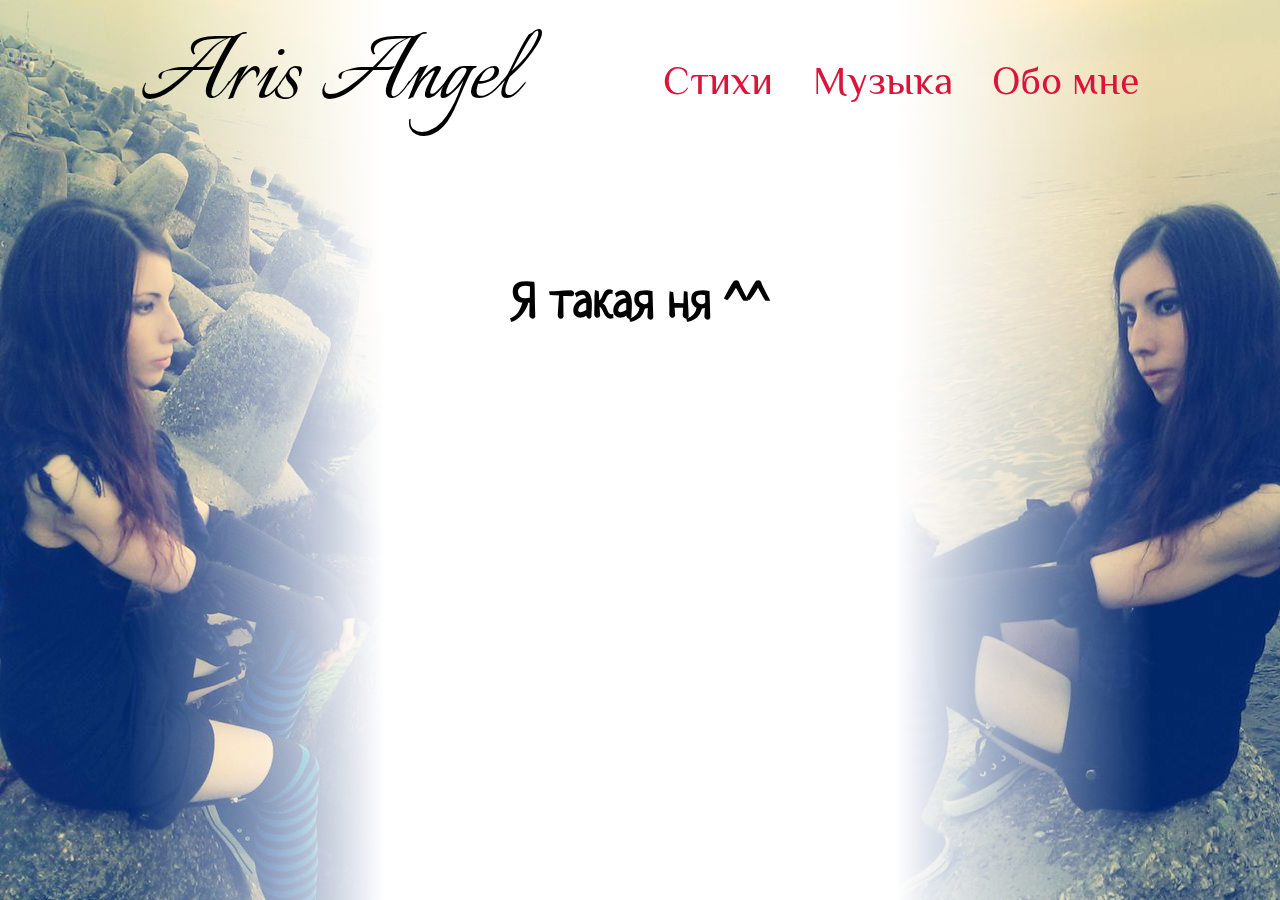
==== about.html @ 9e195725 "добавил 2 страници и настроил ссылки" ====
<!DOCTYPE html>
<html>

<head>
  <meta charset="utf-8">
  <title>Aris Angel</title>
  <link rel="stylesheet" href="css/normalize.css">
  <link rel="stylesheet" href="css/style.css">  
  <link href="https://fonts.googleapis.com/css?family=Cuprum|Italianno|Philosopher|Neucha" rel="stylesheet">
</head>  

<body>

<div class="left-back">
  <img  src="img/img-1-mirror.jpg" alt="">
</div>
<div class="right-back">
  <img  src="img/img-2.jpg" alt="">
</div>
<div class="overlay"></div>
<header class="main-header">
  <nav class="clearfix container">
    <div class="logo">Aris Angel</div>
    <ul class="main-menu">
      <li><a href="index.html">Cтихи</a></li>
      <li><a href="Music.html">Музыка</a></li>
      <li><a href="About.html">Обо мне</a></li>
    </ul>
  </nav>  
</header>

<main class="container">
  <h1 class="about">Я такая ня ^^</h1>
</main>

</body>

</html>
---- css/style.css ----
body {
  /*background:
  url("../img/img-1-mirror.jpg") top left fixed no-repeat,
  url("../img/img-2.jpg") top right fixed no-repeat;*/
 
}

.left-back, .right-back {
  position: fixed;  
   width: 50%;
  height: 100%;
  
}

.left-back { 
  top: 0;
  left: 0;
}

.right-back {
  top: 0;
  right: 0;
}
.right-back img {
  position: fixed;
  right: -150px;
}

.overlay { 
  position: fixed;
  top: 0;
  left: 0;
  width: 100%;
  height: 100%;
  background: linear-gradient(to right,
    transparent 10%, white 30% , white 70%, transparent 90%)
}

.container {
  width: 1000px;
  margin: 0 auto;
}

.clearfix::after {
  content: "";
  display: table;
  clear: both;
}



.main-header {
  margin-top: 15px; 
  margin-bottom: 30px;
  position: relative;
  
  
}
.logo {
  
  float:left;
  font-family: "Italianno", serif;
  font-size: 110px;
}

.main-menu {
  float: right;
  margin: 0;
  margin-top: 43px;
  padding: 0;
  list-style: none;
}

.main-menu li {
  display: inline-block;
  margin-right: 35px;  
  font-family: "Philosopher", sans-serif;
  font-size: 40px;  
  
}
.main-menu li:last-child {
  margin-right: 0;
}

.main-menu a {
  text-decoration: none;
  color: crimson;
}

main {
  position: relative;
  display: flex;
  flex-wrap: wrap;
  justify-content: space-between;
}

main div {
  display: inline-block;
  padding: 5px;
  margin-bottom: 10px;
}

main div:hover > b {
  text-shadow: 1px 1px 1px  crimson;
}

main  b, main span {
  display: block;
  text-align: center;  
}

main b {
  font-family: "Cuprum", serif;
  font-size: 20px;
}

main span {
  font-size: 14px;
  color: gray
}

main article {  
  display: none;
  position: absolute;
  top: 200px;
  left: 35%;
  z-index: 3;
  font-family: "Philosopher", serif;
  font-size: 20px;
  
}

main > div:hover + article {
  display: block;
}

h1.about, h1.music {
  margin: 100px auto;
  display: block;
  font-family: "Neucha", sans-serif;
  font-size: 50px; 
}
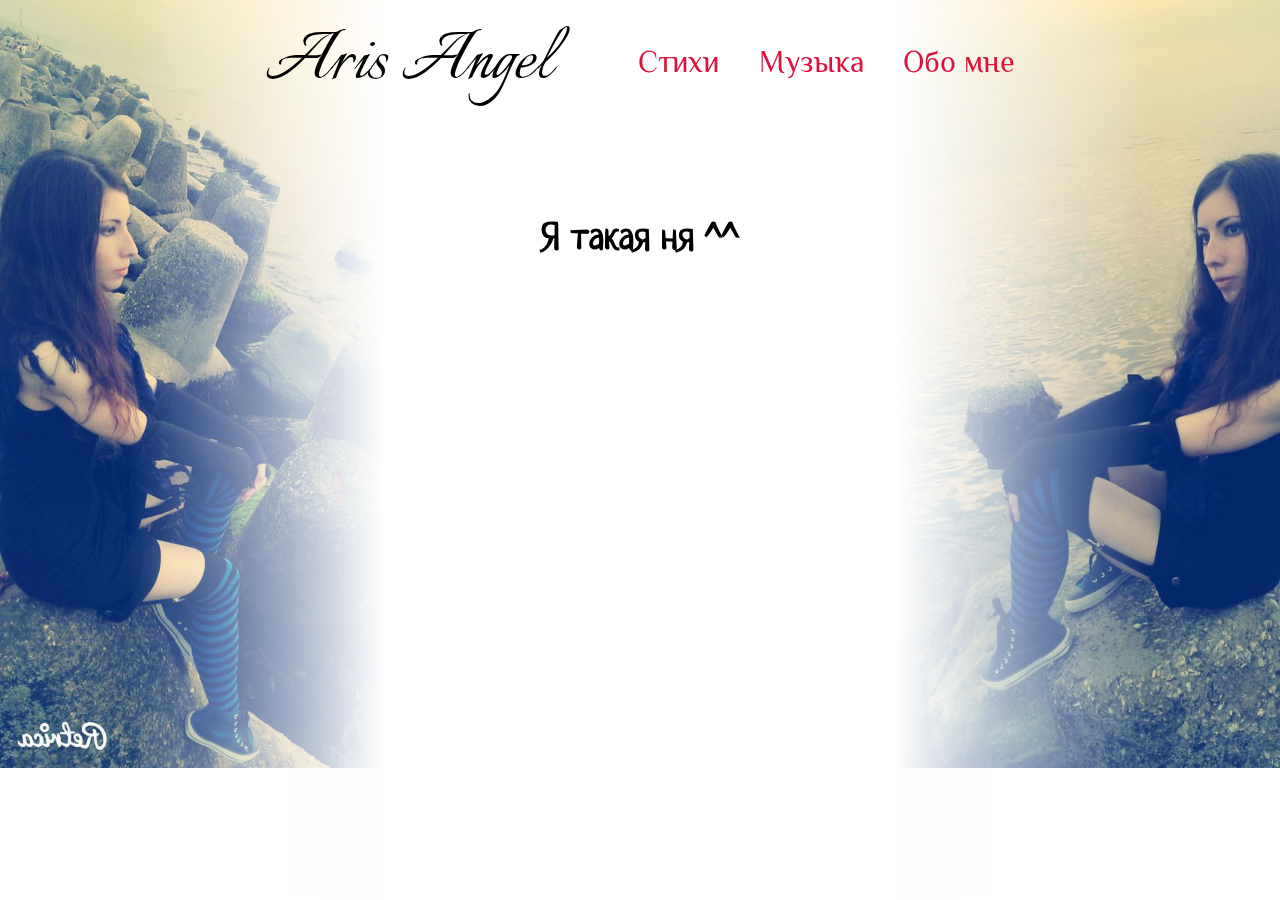
==== commit 8c6c721b: "исправил ссылки" ====
--- a/about.html
+++ b/about.html
@@ -18,13 +18,14 @@
   <img  src="img/img-2.jpg" alt="">
 </div>
 <div class="overlay"></div>
+
 <header class="main-header">
   <nav class="clearfix container">
     <div class="logo">Aris Angel</div>
     <ul class="main-menu">
       <li><a href="index.html">Cтихи</a></li>
-      <li><a href="Music.html">Музыка</a></li>
-      <li><a href="About.html">Обо мне</a></li>
+      <li><a href="music.html">Музыка</a></li>
+      <li><a href="about.html">Обо мне</a></li>
     </ul>
   </nav>  
 </header>
--- a/css/style.css
+++ b/css/style.css
@@ -1,15 +1,18 @@
 body {
+  overflow: hidden;
   /*background:
   url("../img/img-1-mirror.jpg") top left fixed no-repeat,
-  url("../img/img-2.jpg") top right fixed no-repeat;*/
- 
+  url("../img/img-2.jpg") top right fixed no-repeat;*/ 
+}
+
+img {
+  height: 768px;
 }
 
 .left-back, .right-back {
   position: fixed;  
    width: 50%;
-  height: 100%;
-  
+  height: 100%;  
 }
 
 .left-back { 
@@ -21,6 +24,7 @@
   top: 0;
   right: 0;
 }
+
 .right-back img {
   position: fixed;
   right: -150px;
@@ -32,12 +36,11 @@
   left: 0;
   width: 100%;
   height: 100%;
-  background: linear-gradient(to right,
-    transparent 10%, white 30% , white 70%, transparent 90%)
+  background: linear-gradient(to right, transparent 10%, white 30%, white 70%, transparent 90%);
 }
 
 .container {
-  width: 1000px;
+  width: 750px;
   margin: 0 auto;
 }
 
@@ -47,26 +50,22 @@
   clear: both;
 }
 
+.main-header {
+  position: relative;
+  margin-top: 15px; 
+  margin-bottom: 30px;    
+}
 
-
-.main-header {
-  margin-top: 15px; 
-  margin-bottom: 30px;
-  position: relative;
-  
-  
-}
-.logo {
-  
+.logo {  
   float:left;
   font-family: "Italianno", serif;
-  font-size: 110px;
+  font-size: 83px;
 }
 
 .main-menu {
   float: right;
   margin: 0;
-  margin-top: 43px;
+  margin-top: 30px;
   padding: 0;
   list-style: none;
 }
@@ -75,9 +74,9 @@
   display: inline-block;
   margin-right: 35px;  
   font-family: "Philosopher", sans-serif;
-  font-size: 40px;  
-  
+  font-size: 30px;    
 }
+
 .main-menu li:last-child {
   margin-right: 0;
 }
@@ -101,7 +100,7 @@
 }
 
 main div:hover > b {
-  text-shadow: 1px 1px 1px  crimson;
+  text-shadow: 1px 1px 1px crimson;
 }
 
 main  b, main span {
@@ -111,23 +110,23 @@
 
 main b {
   font-family: "Cuprum", serif;
-  font-size: 20px;
+  font-size: 15px;
 }
 
 main span {
-  font-size: 14px;
+  font-size: 11px;
   color: gray
 }
 
 main article {  
   display: none;
   position: absolute;
-  top: 200px;
-  left: 35%;
+  top: 150px;
+  left: 33%;
   z-index: 3;
+  
   font-family: "Philosopher", serif;
-  font-size: 20px;
-  
+  font-size: 15px;  
 }
 
 main > div:hover + article {
@@ -135,11 +134,8 @@
 }
 
 h1.about, h1.music {
-  margin: 100px auto;
   display: block;
+  margin: 75px auto;  
   font-family: "Neucha", sans-serif;
-  font-size: 50px; 
-}
-
-
-
+  font-size: 38px; 
+}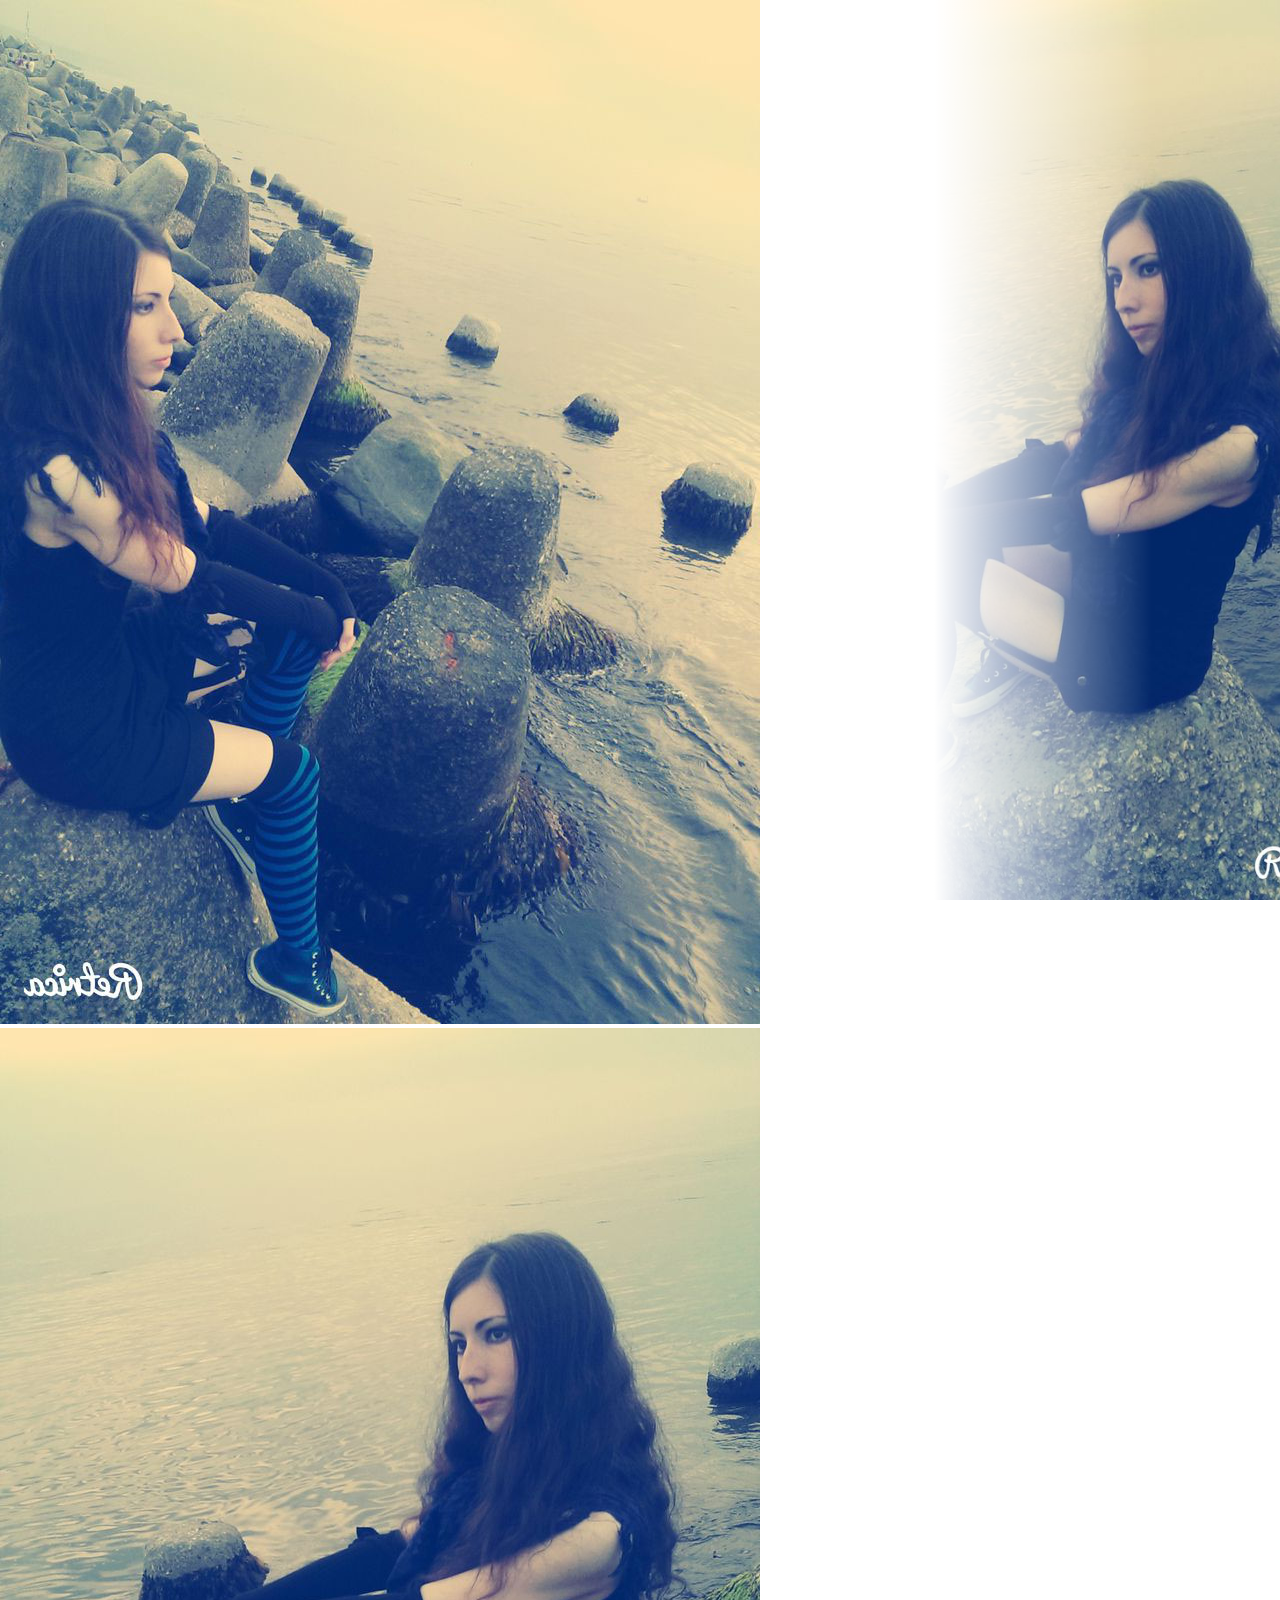
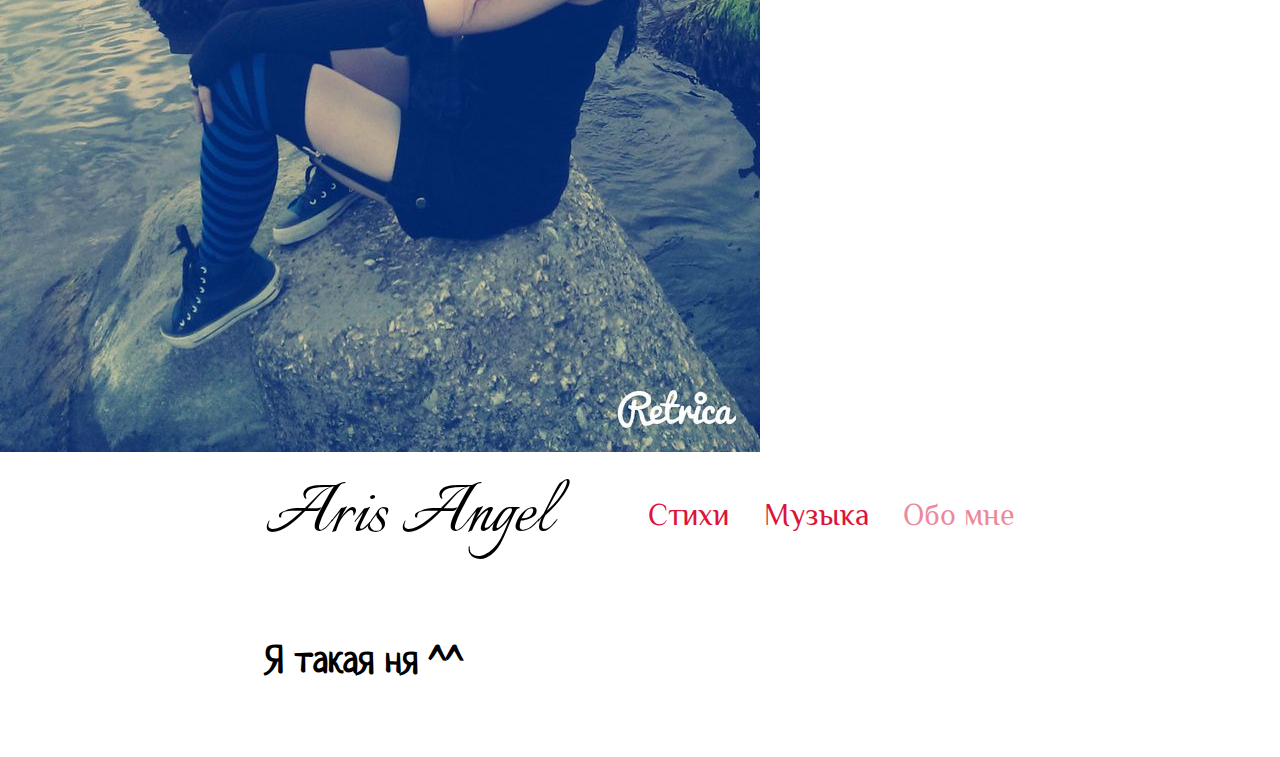
==== commit 84fb5707: "Анимировал и подготовил навигацию" ====
--- a/about.html
+++ b/about.html
@@ -18,17 +18,17 @@
   <img  src="img/img-2.jpg" alt="">
 </div>
 <div class="overlay"></div>
+  <header class="main-header">
+    <nav class="clearfix container">
+      <a class="logo" href="index.html">Aris Angel</a>
+      <ul class="main-menu">
+        <li><a href="poetry.html">Cтихи</a></li>
+        <li><a href="music.html">Музыка</a></li>
+        <li class="current"><span>Обо мне</span></li>
+      </ul>
+    </nav>
+  </header>
 
-<header class="main-header">
-  <nav class="clearfix container">
-    <div class="logo">Aris Angel</div>
-    <ul class="main-menu">
-      <li><a href="index.html">Cтихи</a></li>
-      <li><a href="music.html">Музыка</a></li>
-      <li><a href="about.html">Обо мне</a></li>
-    </ul>
-  </nav>  
-</header>
 
 <main class="container">
   <h1 class="about">Я такая ня ^^</h1>
--- a/css/style.css
+++ b/css/style.css
@@ -1,42 +1,11 @@
 body {
-  overflow: hidden;
-  /*background:
-  url("../img/img-1-mirror.jpg") top left fixed no-repeat,
-  url("../img/img-2.jpg") top right fixed no-repeat;*/ 
-}
-
-img {
-  height: 768px;
-}
-
-.left-back, .right-back {
-  position: fixed;  
-   width: 50%;
-  height: 100%;  
-}
-
-.left-back { 
-  top: 0;
-  left: 0;
-}
-
-.right-back {
-  top: 0;
-  right: 0;
-}
-
-.right-back img {
-  position: fixed;
-  right: -150px;
-}
-
-.overlay { 
-  position: fixed;
-  top: 0;
-  left: 0;
-  width: 100%;
-  height: 100%;
-  background: linear-gradient(to right, transparent 10%, white 30%, white 70%, transparent 90%);
+  background:
+    linear-gradient(to right, transparent 10%, white 27%, white 73%, transparent 90%),
+    url("../img/img-1-mirror.jpg") left,
+    url("../img/img-2.jpg") right -100px top 0;
+  background-size: contain;
+  background-repeat: no-repeat;
+  background-attachment: fixed;
 }
 
 .container {
@@ -51,43 +20,91 @@
 }
 
 .main-header {
-  position: relative;
-  margin-top: 15px; 
-  margin-bottom: 30px;    
+  margin-top: 11px; 
+  margin-bottom: 22px;    
 }
 
-.logo {  
+.logo {
   float:left;
+
   font-family: "Italianno", serif;
   font-size: 83px;
+  text-decoration: none;
+  color: black;
+}
+
+.logo:link,
+.logo:visited {
+  color: black;
 }
 
 .main-menu {
   float: right;
+
   margin: 0;
   margin-top: 30px;
   padding: 0;
+
   list-style: none;
 }
 
 .main-menu li {
+  position: relative;
   display: inline-block;
-  margin-right: 35px;  
+  margin-right: 30px;  
   font-family: "Philosopher", sans-serif;
   font-size: 30px;    
+  color: crimson;
 }
 
 .main-menu li:last-child {
   margin-right: 0;
 }
 
+li.current {
+  opacity: 0.5;
+
+}
+
+li.current span,
+li.current a {
+  cursor: default;
+}
+
 .main-menu a {
   text-decoration: none;
+}
+
+.main-menu a:link,
+.main-menu a:visited {
   color: crimson;
 }
 
-main {
+.main-menu li:not(.current)::after {
+  content: "";
+  position: absolute;
+  top: 100%;
+  left: 0;
+
+  width: 100%;
+  height: 3px;
+
+  background-color: rgba(220, 20, 60, .7); /*crimson*/
+  opacity: 0;
+
+  transition: opacity 0.3s, transform 0.3s;
+  transform: translateY(10px);
+}
+
+.main-menu li:not(.current):hover::after {
+  opacity: 1;
+
+  transform: translateY(0px);
+}
+
+.main-content {
   position: relative;
+
   display: flex;
   flex-wrap: wrap;
   justify-content: space-between;
@@ -95,8 +112,8 @@
 
 main div {
   display: inline-block;
-  padding: 5px;
-  margin-bottom: 10px;
+  padding: 4px;
+  margin-bottom: 8px;
 }
 
 main div:hover > b {
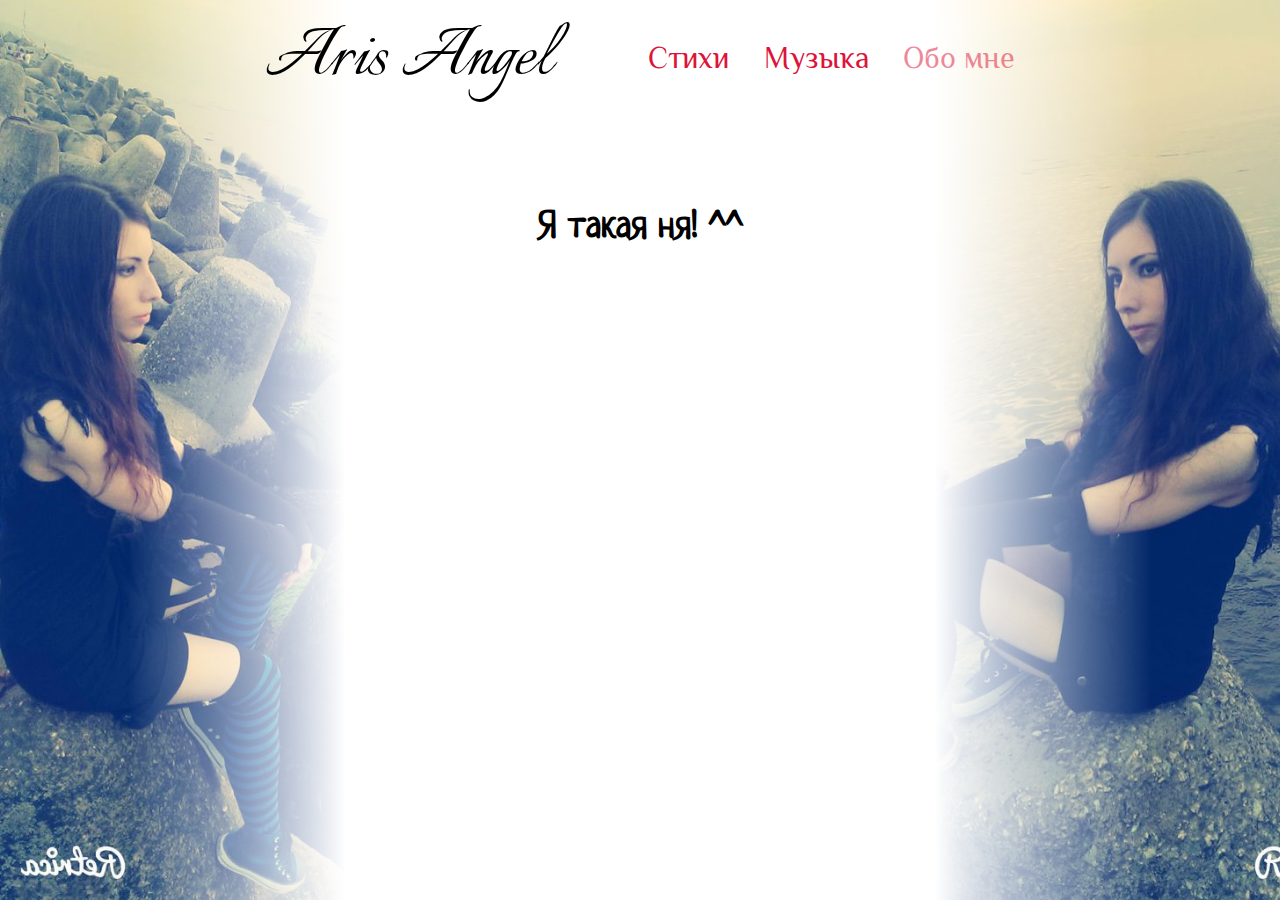
==== commit 9718b337: "Изменил html для передачи через ajax" ====
--- a/about.html
+++ b/about.html
@@ -5,19 +5,12 @@
   <meta charset="utf-8">
   <title>Aris Angel</title>
   <link rel="stylesheet" href="css/normalize.css">
-  <link rel="stylesheet" href="css/style.css">  
+  <link rel="stylesheet" href="css/style.css">
   <link href="https://fonts.googleapis.com/css?family=Cuprum|Italianno|Philosopher|Neucha" rel="stylesheet">
-</head>  
+</head>
 
 <body>
 
-<div class="left-back">
-  <img  src="img/img-1-mirror.jpg" alt="">
-</div>
-<div class="right-back">
-  <img  src="img/img-2.jpg" alt="">
-</div>
-<div class="overlay"></div>
   <header class="main-header">
     <nav class="clearfix container">
       <a class="logo" href="index.html">Aris Angel</a>
@@ -29,10 +22,11 @@
     </nav>
   </header>
 
-
-<main class="container">
-  <h1 class="about">Я такая ня ^^</h1>
-</main>
+  <main class="container">
+    <section class="main-content" id="content">
+      <h1 class="about">Я такая ня! ^^</h1>
+    </section>
+  </main>
 
 </body>
 
--- a/css/style.css
+++ b/css/style.css
@@ -110,49 +110,58 @@
   justify-content: space-between;
 }
 
-main div {
+.main-content div {
   display: inline-block;
   padding: 4px;
   margin-bottom: 8px;
 }
 
-main div:hover > b {
+.main-content div:hover > b {
   text-shadow: 1px 1px 1px crimson;
 }
 
-main  b, main span {
+.main-content  b,
+.main-content span {
   display: block;
-  text-align: center;  
+
+  text-align: center;
+  cursor: default;
 }
 
-main b {
+.main-content b {
   font-family: "Cuprum", serif;
   font-size: 15px;
 }
 
-main span {
+.main-content span {
   font-size: 11px;
-  color: gray
+  color: gray;
 }
 
-main article {  
-  display: none;
+.main-content article {
   position: absolute;
   top: 150px;
   left: 33%;
   z-index: 3;
-  
+
+  display: none;
+
   font-family: "Philosopher", serif;
-  font-size: 15px;  
+  font-size: 15px;
 }
 
-main > div:hover + article {
+.main-content > div:hover + article {
   display: block;
 }
 
-h1.about, h1.music {
+/*--- Стили внутренних страниц ---*/
+
+h1.about,
+h1.music {
   display: block;
-  margin: 75px auto;  
+  align-self: center;
+  margin: 75px auto;
+
   font-family: "Neucha", sans-serif;
-  font-size: 38px; 
-}+  font-size: 38px;
+}
